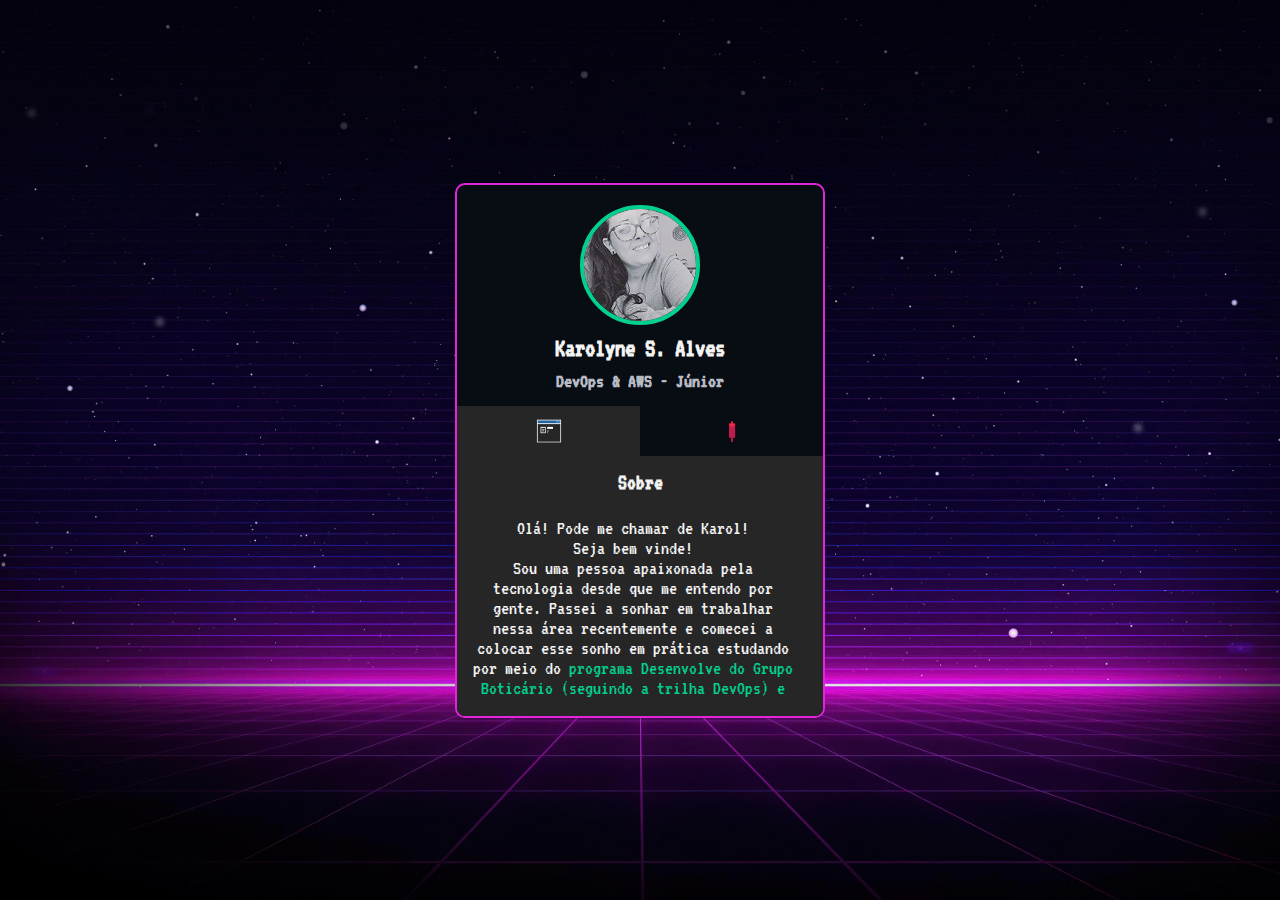
==== index.html @ 75a63ac1 "Primeiro commit do projeto para github" ====
<!DOCTYPE html>
<html lang="en">
  <head>
    <meta charset="UTF-8" />
    <meta http-equiv="X-UA-Compatible" content="IE=edge" />
    <meta name="viewport" content="width=device-width, initial-scale=1.0" />

    <link rel="preconnect" href="https://fonts.googleapis.com">
    <link rel="preconnect" href="https://fonts.gstatic.com" crossorigin>
    <link href="https://fonts.googleapis.com/css2?family=VT323&display=swap" rel="stylesheet">

    <link rel="stylesheet" href="./src/css/reset.css">
    <link rel="stylesheet" href="./src/css/estilos.css">
    <link rel="stylesheet" href="./src/css/rolagem.css">

    <title>IJK-Currículos</title>
  </head>
  <body>
    <main class="cartao">
      <div class="minhas-informacoes">
        <img src="./src/imagens/foto-perfil.jpg" alt="foto de perfil" />
        <h1 class="nome">Karolyne S. Alves</h1>
        <h2 class="cargo">DevOps & AWS - Júnior</h2>
      </div>

      <div class="conteudo">
        <ul class="abas">
          <li class="aba selecionado">
            <img src="./src/imagens/sobre.gif" alt="ícone de sobre mim" />
          </li>
          <li class="aba">
            <img src="./src/imagens/coracao.gif" alt="ícone de redes sociais" />
          </li>
        </ul>

        <div class="informacoes-abas">
          <div class="informacao selecionado">
            <h3 class="sub-titulo">Sobre</h3>

            <div class="descricao">
              <p>Olá! Pode me chamar de Karol!</p>
              
              <p>Seja bem vinde!</p>

              <p>
                Sou uma pessoa apaixonada pela tecnologia desde que me entendo por gente. Passei a sonhar em trabalhar nessa área
                recentemente e comecei a colocar esse sonho em prática estudando por meio do <span>programa Desenvolve do Grupo Boticário (seguindo a trilha DevOps)
                e estudando AWS com a Escola da Nuvem</span>. Gosto muito de café, suco de cajú e amo os bichos do mundo, meus
                principais hobbies são ler, assistir a séries e filmes de ficção e claro, sempre acompanhada do minha família 4 patas e compaheiro.
              </p>
            </div>
          </div>

          <div class="informacao">
            <h3 class="sub-titulo">Minhas redes</h3>

            <ul class="redes-sociais">
                <li>
                    <a href="https://docs.google.com/document/d/1jbeA2HGXuanC2bAVCnGzPNA7heVSkyJ8Ajs7nIZKNTs/edit?usp=sharing" target="_blank" class="curriculo">Currículo</a>
                </li>
                <li>
                    <a href="https://www.linkedin.com/in/karolyne-s-alves-46866b21a/" target="_blank" class="linkedin">LinkedIn</a>
                </li>
                <li>
                    <a href="https://github.com/KyaBey" target="_blank" class="github">GitHub</a>
                </li>
            </ul>
          </div>

        </div>
      </div>
    </main>
  </body>
</html>
---- src/css/estilos.css ----
body{
    background-image: url(../imagens/fundo-site.jpg);
    background-repeat: no-repeat;
    background-size: cover;
    background-position: center;

    font-family: 'VT323', monospace;
    color: #f3f3f3;
    font-size: 18px;
    display: flex;
    justify-content: center;
    align-items: center;
    min-height: 100vh;
    padding: 30px;
}

.cartao{
    background-color: #070d12;
    width: 370px;
    border: 2px solid #e126d9;
    border-radius: 10px;
    overflow: hidden;
}

.cartao .minhas-informacoes{
    padding-top: 20px;
    display: flex;
    flex-direction: column;
    align-items: center;
    gap: 10px;
}

.cartao .minhas-informacoes img{
    border-radius: 100px;
    border: 4px solid #02d08f;    
}

.cartao .minhas-informacoes .nome{
    font-size: 26px;
}

.cartao .minhas-informacoes .cargo{
    font-size: 20px;
    color: #b8bbc5;
}

.cartao .conteudo{
    margin-top: 15px;
}

.cartao .abas{
    display: flex;
}

.cartao .abas .aba{
    width: 50%;
    display: flex;
    justify-content: center;
    padding: 10px 0;
    cursor: pointer;
    transition: background-color 0.2s ease-in-out;
}

.cartao .abas img{
    width: 30px;
}

.cartao .abas .aba.selecionado{
    background-color: #262626;
}

.cartao .informacoes-abas{
    background-color: #262626;
}

.cartao .abas .aba:hover{
    background-color: #414141;
}

.informacoes-abas .informacao{
    min-height: 260px;
    padding: 15px;
    display: none;
}

.informacoes-abas .informacao.selecionado{
    display: block;
}

.informacoes-abas .sub-titulo{
    font-size: 22px;
    margin-bottom: 25px;
    text-align: center;
}

.informacoes-abas .descricao{
    font-size: 20px;
    max-height: 180px;
    overflow-y: auto;
    text-align: center;
    padding-right: 15px;
}

.informacoes-abas .descricao span{
    color: #02d08f;
}

 .redes-sociais{
    display: flex;
    flex-direction: column;
    gap: 25px;
    align-items: center;
    max-height: 180px;
    overflow-y: auto;
}

.redes-sociais li a{    
    width: 250px;
    display: block;
    color: #f3f3f3;
    text-align: center;
    padding: 10px;
    font-size: 20px;
    transition: opacity 0.3s ease-in-out;
}

.redes-sociais li a:hover{
    opacity: 0.8;
}

.redes-sociais .curriculo{
    background-color: #06c185;
}

.redes-sociais .linkedin{
    background-color: #1d87bd;
}

.redes-sociais .github{
    background-color: #545454;
}
---- src/css/rolagem.css ----
/* Works on Firefox */
* {
    scrollbar-width: thin;
    scrollbar-color: #e228d8 #070d12;
  }
  
  /* Works on Chrome, Edge, and Safari */
  *::-webkit-scrollbar {
    width: 12px;
  }
  
  *::-webkit-scrollbar-track {
    background: #070d12;
  }
  
  *::-webkit-scrollbar-thumb {
    background-color: #e228d8;
    border-radius: 20px;
    border: 3px solid #070d12;
  }
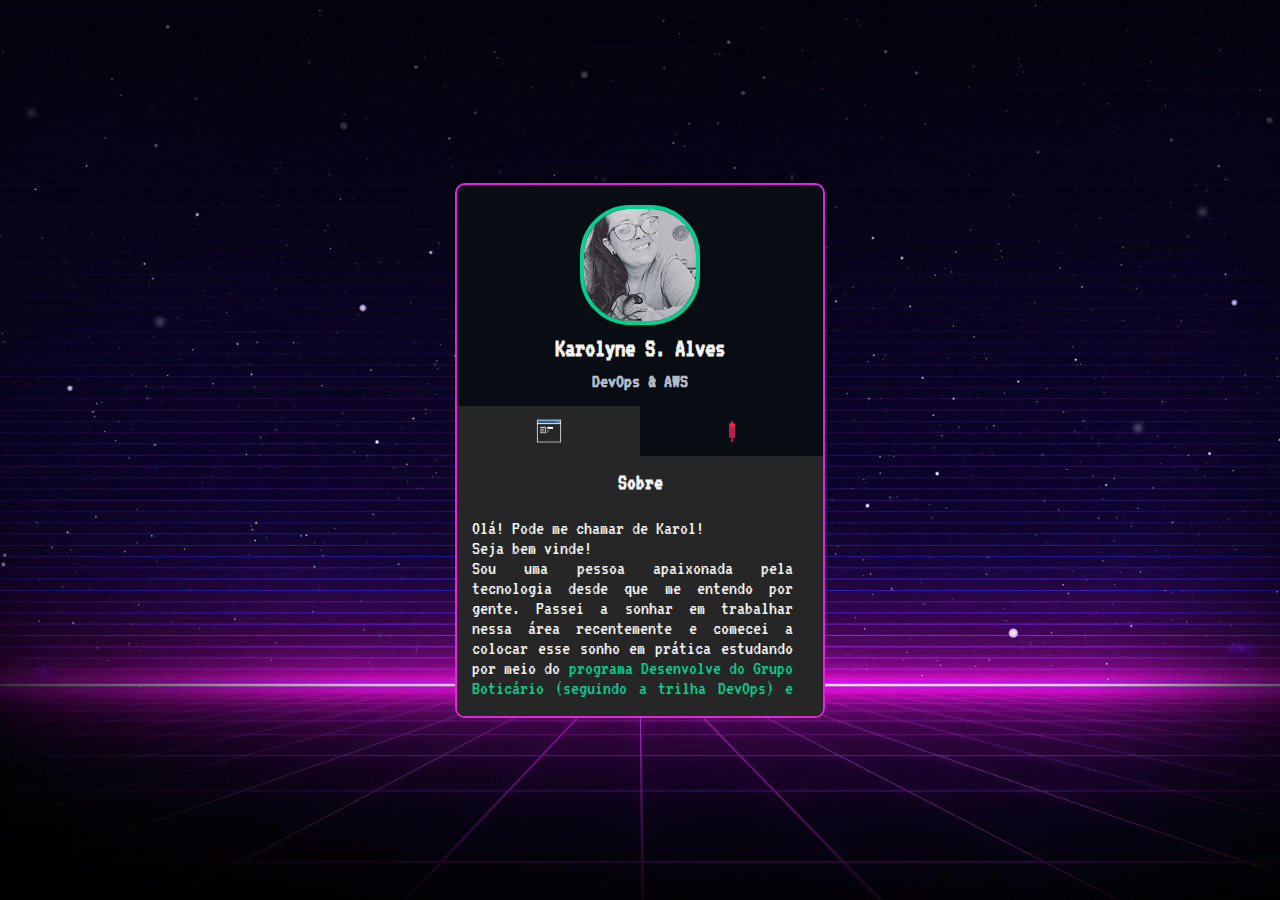
==== commit c406eb38: "Incluindo arquivo .js para aba de redes sociais funcionar" ====
--- a/index.html
+++ b/index.html
@@ -13,28 +13,28 @@
     <link rel="stylesheet" href="./src/css/estilos.css">
     <link rel="stylesheet" href="./src/css/rolagem.css">
 
-    <title>IJK-Currículos</title>
+    <title>Mini Portfólio</title>
   </head>
   <body>
     <main class="cartao">
       <div class="minhas-informacoes">
         <img src="./src/imagens/foto-perfil.jpg" alt="foto de perfil" />
         <h1 class="nome">Karolyne S. Alves</h1>
-        <h2 class="cargo">DevOps & AWS - Júnior</h2>
+        <h2 class="cargo">DevOps & AWS</h2>
       </div>
 
       <div class="conteudo">
         <ul class="abas">
-          <li class="aba selecionado">
+          <li class="aba selecionado" id="sobre-mim">
             <img src="./src/imagens/sobre.gif" alt="ícone de sobre mim" />
           </li>
-          <li class="aba">
+          <li class="aba" id="minhas-redes">
             <img src="./src/imagens/coracao.gif" alt="ícone de redes sociais" />
           </li>
         </ul>
 
         <div class="informacoes-abas">
-          <div class="informacao selecionado">
+          <div class="informacao selecionado" id="informacao-sobre-mim">
             <h3 class="sub-titulo">Sobre</h3>
 
             <div class="descricao">
@@ -46,12 +46,12 @@
                 Sou uma pessoa apaixonada pela tecnologia desde que me entendo por gente. Passei a sonhar em trabalhar nessa área
                 recentemente e comecei a colocar esse sonho em prática estudando por meio do <span>programa Desenvolve do Grupo Boticário (seguindo a trilha DevOps)
                 e estudando AWS com a Escola da Nuvem</span>. Gosto muito de café, suco de cajú e amo os bichos do mundo, meus
-                principais hobbies são ler, assistir a séries e filmes de ficção e claro, sempre acompanhada do minha família 4 patas e compaheiro.
+                principais hobbies são ler, assistir a séries/filmes de ficção, e claro, sempre acompanhada da minha família 4 patas e meu querido compaheiro.
               </p>
             </div>
           </div>
 
-          <div class="informacao">
+          <div class="informacao" id="informacao-minhas-redes">
             <h3 class="sub-titulo">Minhas redes</h3>
 
             <ul class="redes-sociais">
@@ -70,5 +70,7 @@
         </div>
       </div>
     </main>
+
+    <script src="./src/js/index.js"></script>
   </body>
 </html>
--- a/src/css/estilos.css
+++ b/src/css/estilos.css
@@ -31,7 +31,7 @@
 }
 
 .cartao .minhas-informacoes img{
-    border-radius: 100px;
+    border-radius: 50px;
     border: 4px solid #02d08f;    
 }
 
@@ -97,15 +97,15 @@
     font-size: 20px;
     max-height: 180px;
     overflow-y: auto;
-    text-align: center;
     padding-right: 15px;
+    text-align: justify;
 }
 
 .informacoes-abas .descricao span{
     color: #02d08f;
 }
 
- .redes-sociais{
+.redes-sociais{
     display: flex;
     flex-direction: column;
     gap: 25px;
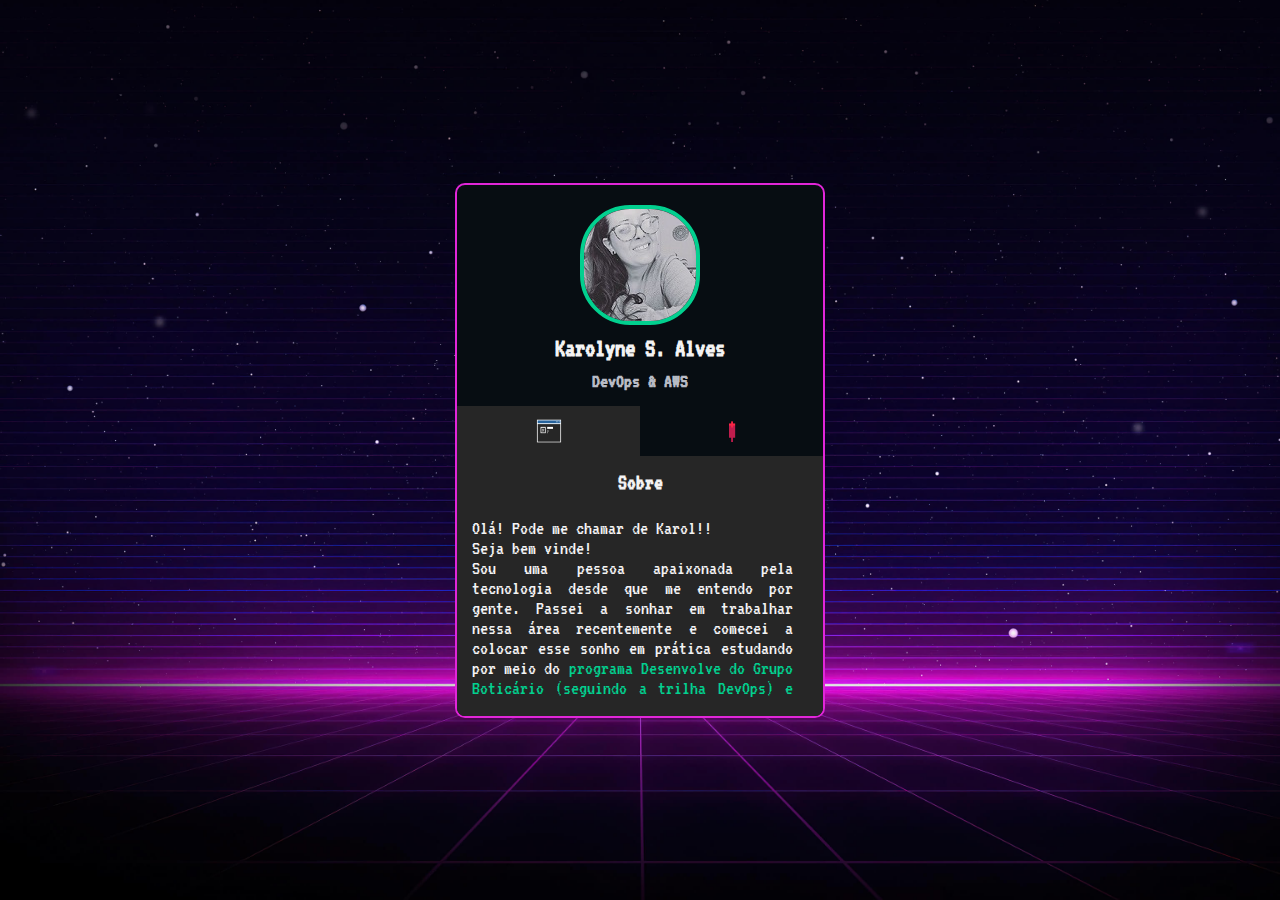
==== commit 56117067: "Testando sync" ====
--- a/index.html
+++ b/index.html
@@ -38,7 +38,7 @@
             <h3 class="sub-titulo">Sobre</h3>
 
             <div class="descricao">
-              <p>Olá! Pode me chamar de Karol!</p>
+              <p>Olá! Pode me chamar de Karol!!</p>
               
               <p>Seja bem vinde!</p>
 
